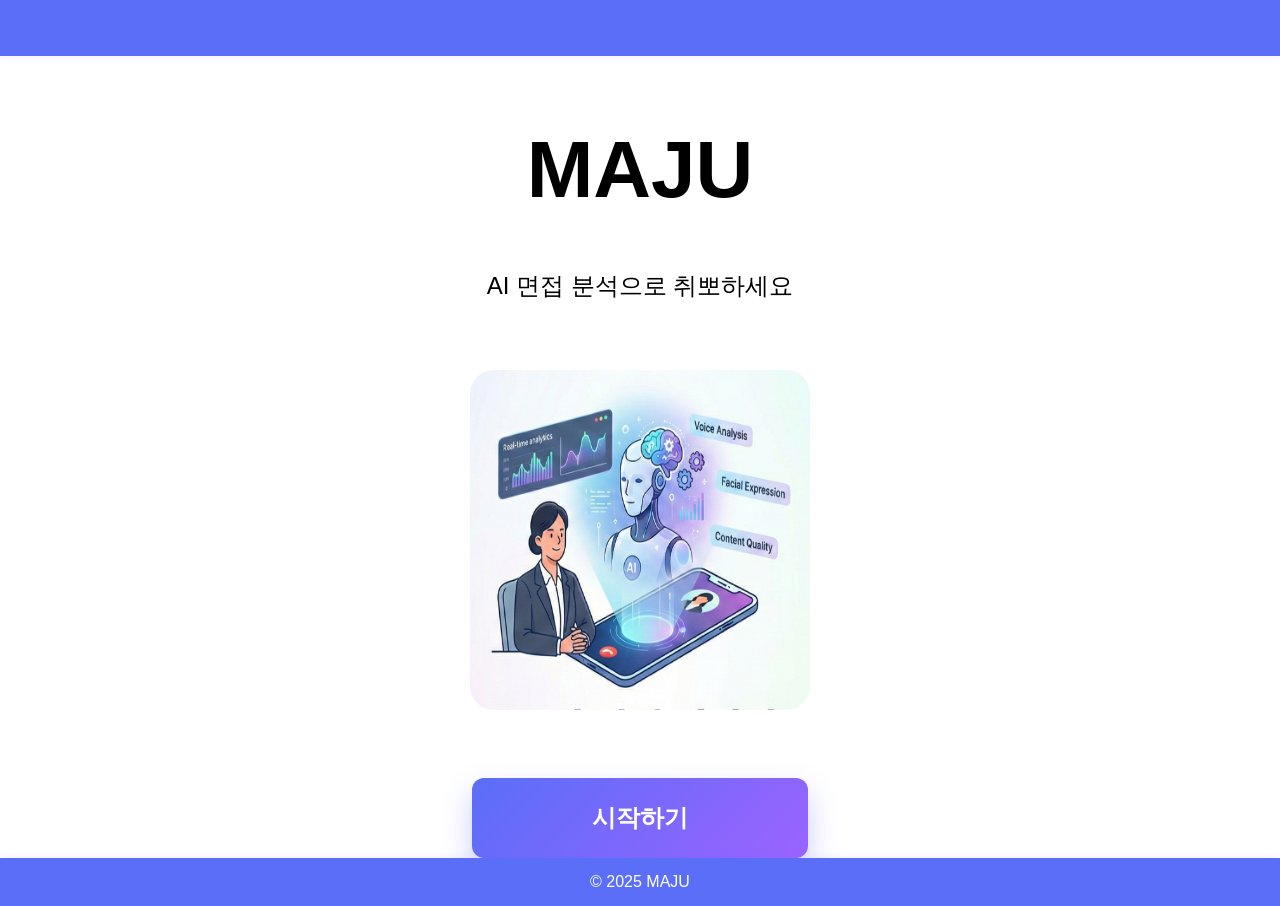
==== front/index.html @ f3dff023 "MAJU_AI면접연습" ====
<!DOCTYPE html>
<html lang="ko">
<head>
    <meta name="viewport" content="width=device-width, initial-scale=1.0">
    <meta charset="UTF-8">
    <title>MAJU</title>
    <style>
        html, body {
            height: 100%;
            margin: 0;
            padding: 0;
            background: #fff;
            font-family: 'Pretendard', -apple-system, BlinkMacSystemFont, 'Segoe UI', sans-serif;
        }
        .app-container {
            min-height: 100vh;
            display: flex;
            flex-direction: column;
        }
        header {
            height: 56px;
            background: #5a6ef8;
            color: #fff;
            display: flex;
            align-items: center;
            justify-content: center;
            box-shadow: 0 2px 8px rgba(90,110,248,0.08);
        }
        main {
            flex: 0.5;
            display: flex;
            /* align-items: center; */
            justify-content: center;
        }
        .main-content {
            width: 100%;
            max-width: 340px;
            margin: 0 auto;
            text-align: center;
            align-items: center;
        }
        .button-group {
            margin-top: 20px;
            display: flex;
            gap: 10px;
            justify-content: center;
        }
        button {
            padding: 1em 5em;
            font-size: 1.5rem;
            font-weight: 600;
            border: none;
            border-radius: 0.5em;
            cursor: pointer;
            transition: transform 0.1s;
            min-width: 140px;
            min-height: 48px;
        }
        button:active {
            transform: translateY(1px);
        }
        .loginButton {
            background: linear-gradient(135deg, #5a6ef8, #9b63ff);
            color: #fff;
            box-shadow: 0 14px 28px rgba(96, 114, 255, 0.35);
        }
        footer {
            height: 48px;
            background: #5a6ef8;
            color: #fff;
            display: flex;
            align-items: center;
            justify-content: center;
            box-shadow: 0 -2px 8px rgba(90,110,248,0.08);
        }
            </style>
        <body>
        <div class="app-container">
            <header>
            </header>
            <main>
                <div class="main-content">
                    <h1 style="margin-top:20%; font-size:5rem;">MAJU</h1>
                    <span style="font-size:1.5rem;">AI 면접 분석으로 취뽀하세요</span>
                    <img src="Gemini_Generated_Image_3r8lyy3r8lyy3r8l.png" alt="MAJU Logo" width="340" height="340" style="display:block; margin:20% auto; border-radius:24px;">
                    <div class="button-group">
                        <button id="login" class="loginButton">시작하기</button>
                    </div>
                </div>
            </main>
            <footer>
                <span style="font-size:1rem;">© 2025 MAJU</span>
            </footer>
        </div>
    <script>
        const login = document.getElementById('login');

        login.addEventListener('click', () => {
            window.location.href = "login.html"
        })
    </script>
</body>
</html>
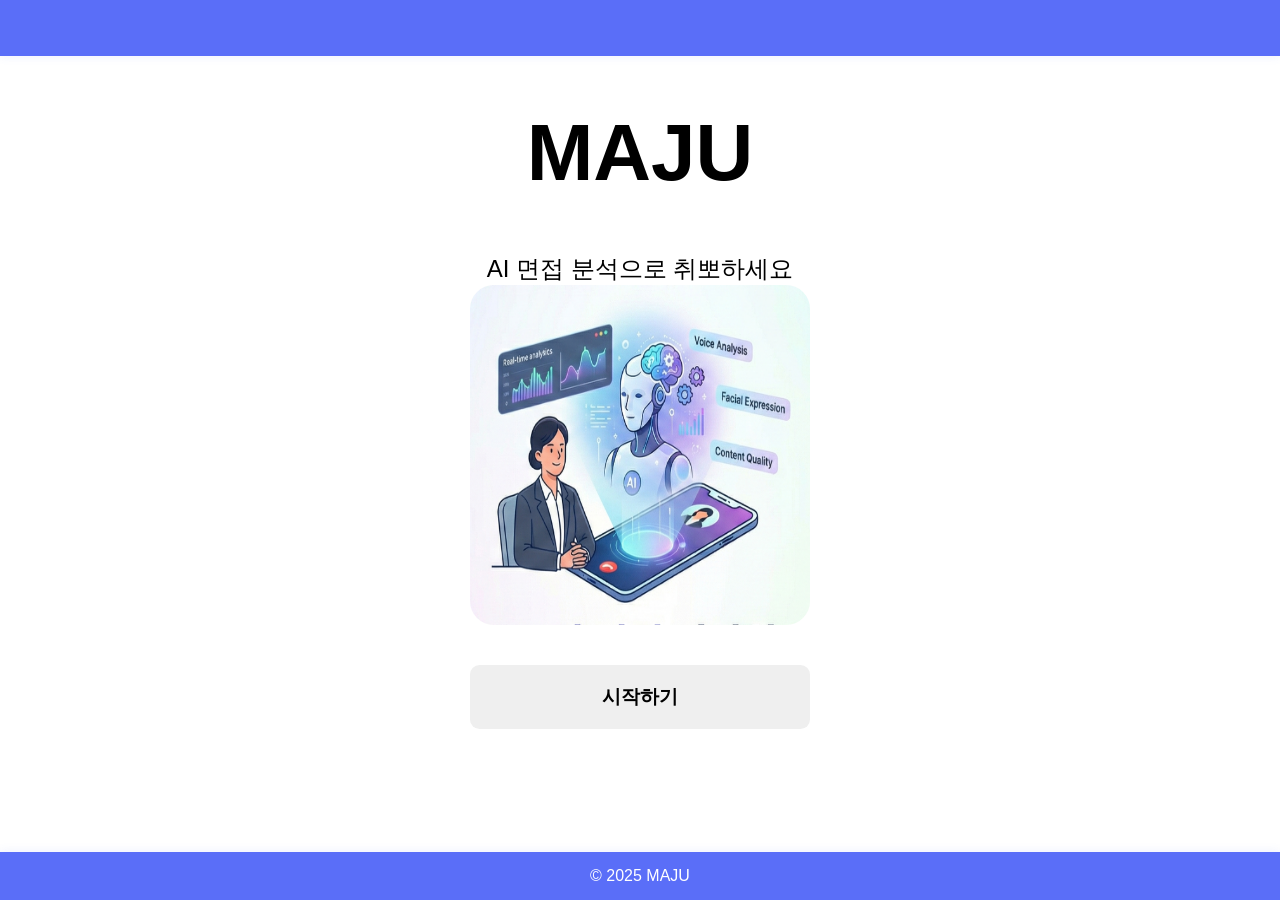
==== commit 7efea4c0: "fix: 레이아웃 정렬 비대칭 수정" ====
--- a/front/index.html
+++ b/front/index.html
@@ -1,103 +1,71 @@
 <!DOCTYPE html>
 <html lang="ko">
-<head>
-    <meta name="viewport" content="width=device-width, initial-scale=1.0">
-    <meta charset="UTF-8">
-    <title>MAJU</title>
-    <style>
-        html, body {
-            height: 100%;
-            margin: 0;
-            padding: 0;
-            background: #fff;
-            font-family: 'Pretendard', -apple-system, BlinkMacSystemFont, 'Segoe UI', sans-serif;
-        }
-        .app-container {
-            min-height: 100vh;
-            display: flex;
-            flex-direction: column;
-        }
-        header {
-            height: 56px;
-            background: #5a6ef8;
-            color: #fff;
-            display: flex;
-            align-items: center;
-            justify-content: center;
-            box-shadow: 0 2px 8px rgba(90,110,248,0.08);
-        }
-        main {
-            flex: 0.5;
-            display: flex;
-            /* align-items: center; */
-            justify-content: center;
-        }
-        .main-content {
-            width: 100%;
-            max-width: 340px;
-            margin: 0 auto;
-            text-align: center;
-            align-items: center;
-        }
-        .button-group {
+    <head>
+        <meta name="viewport" content="width=device-width, initial-scale=1.0">
+        <meta charset="UTF-8">
+        <title>MAJU</title>
+        <link rel="stylesheet" href="index.css">
+        <!-- <style src="index.css"></style> -->
+         <style>
+            h1 {
+                margin-top:15%; 
+                font-size:5rem;
+            }
+            span {
+                font-size: 1.5rem;
+            }
+            img {
+                width: 340px;
+                height: 340px;
+                display: block;
+                border-radius: 24px;
+            }
+            .button-group {
+                margin: 40px 0;
+            }
+            /* .button-group {
             margin-top: 20px;
             display: flex;
             gap: 10px;
             justify-content: center;
-        }
-        button {
-            padding: 1em 5em;
-            font-size: 1.5rem;
-            font-weight: 600;
-            border: none;
-            border-radius: 0.5em;
-            cursor: pointer;
-            transition: transform 0.1s;
-            min-width: 140px;
-            min-height: 48px;
-        }
-        button:active {
-            transform: translateY(1px);
-        }
-        .loginButton {
-            background: linear-gradient(135deg, #5a6ef8, #9b63ff);
-            color: #fff;
-            box-shadow: 0 14px 28px rgba(96, 114, 255, 0.35);
-        }
-        footer {
-            height: 48px;
-            background: #5a6ef8;
-            color: #fff;
-            display: flex;
-            align-items: center;
-            justify-content: center;
-            box-shadow: 0 -2px 8px rgba(90,110,248,0.08);
-        }
-            </style>
-        <body>
+            }
+            button {
+                padding: 1em 5em;
+                font-size: 1.5rem;
+                font-weight: 600;
+                border: none;
+                border-radius: 0.5em;
+                cursor: pointer;
+                transition: transform 0.1s;
+                min-width: 140px;
+                min-height: 48px;
+            }*/
+         </style>
+    </head>
+    <body>
         <div class="app-container">
             <header>
             </header>
             <main>
                 <div class="main-content">
-                    <h1 style="margin-top:20%; font-size:5rem;">MAJU</h1>
-                    <span style="font-size:1.5rem;">AI 면접 분석으로 취뽀하세요</span>
-                    <img src="Gemini_Generated_Image_3r8lyy3r8lyy3r8l.png" alt="MAJU Logo" width="340" height="340" style="display:block; margin:20% auto; border-radius:24px;">
+                    <h1>MAJU</h1>
+                    <span>AI 면접 분석으로 취뽀하세요</span>
+                    <img src="./asset/Gemini_Generated_Image_3r8lyy3r8lyy3r8l.png" alt="MAJU Logo" ">
                     <div class="button-group">
                         <button id="login" class="loginButton">시작하기</button>
                     </div>
                 </div>
             </main>
             <footer>
-                <span style="font-size:1rem;">© 2025 MAJU</span>
+                <span>© 2025 MAJU</span>
             </footer>
         </div>
-    <script>
-        const login = document.getElementById('login');
+        <script>
+            const login = document.getElementById('login');
 
-        login.addEventListener('click', () => {
-            window.location.href = "login.html"
-        })
-    </script>
-</body>
+            login.addEventListener('click', () => {
+                window.location.href = "login.html"
+            })
+        </script>
+    </body>
 </html>
--- a/front/index.css
+++ b/front/index.css
@@ -0,0 +1,159 @@
+    html, body {
+        height: 100%;
+        margin: 0;
+        padding: 0;
+        background: #fff;
+        font-family: 'Pretendard', -apple-system, BlinkMacSystemFont, 'Segoe UI', sans-serif;
+        overflow-x: hidden;
+    }
+
+    .app-container {
+        min-height: 100vh;
+        display: flex;
+        flex-direction: column;
+    }
+
+    header {
+        height: 56px;
+        background: #5a6ef8;
+        color: #fff;
+        display: flex;
+        align-items: center;
+        justify-content: center;
+        box-shadow: 0 2px 8px rgba(90,110,248,0.08);
+    }
+
+    .back {
+        display: flex;
+        justify-content: flex-start;
+        margin-bottom: 0;
+    } 
+
+    .back-button {
+        background: none;
+        border: none;
+        font-size: 1rem;
+        cursor: pointer;
+        /* padding: 7%; */
+        color: #333;
+        transition: color 0.2s;
+        flex-shrink: 0;
+    }
+    
+    .back-button:hover {
+        color: #667eea;
+    }
+
+    main {
+        flex: 1;
+        display: flex;
+        /* align-items: center; */
+        justify-content: center;
+        /* padding-bottom: 10%; */
+    }
+
+    .main-content {
+        width: 100%;
+        max-width: 340px;
+        /* margin: auto; */
+        text-align: center;
+        align-items: center;
+    }
+
+    h2 {
+        font-size: 2.5rem;
+        margin-bottom: 5vh;
+        width: 100%;
+        display: flex;
+        justify-content: flex-start;
+    }
+
+    .form-group {
+        margin-top: 20px;
+        display: flex;
+        flex-direction: column;
+        gap: 6px;
+        text-align: left;
+    }
+
+    label {
+        font-size: 0.95rem;
+        color: #5b6178;
+        margin-bottom: 5px;
+    }
+
+    input {
+        border: 1px solid #dfe6ff;
+        border-radius: 12px;
+        padding: 12px 14px;
+        font-size: 1.1rem;
+        transition: border 0.2s ease, box-shadow 0.2s ease;
+    }
+
+    input:focus {
+        outline: none;
+        border-color: #5a6ef8;
+        box-shadow: 0 0 0 3px rgba(90, 110, 248, 0.2);
+    }
+
+    .button-group {
+        margin-top: 40px;
+        display: flex;
+        flex-direction: column;
+        gap: 16px;
+    }
+
+    button {
+        border: none;
+        border-radius: 0.5em;
+        padding: 1em 2em;
+        font-size: 1.2rem;
+        font-weight: 600;
+        cursor: pointer;
+        transition: transform 0.1s, box-shadow 0.15s;
+        min-width: 140px;
+        min-height: 48px;
+    }
+    
+    button:active {
+        transform: translateY(1px);
+    }
+
+    .status-box {
+        width: 100%;
+        min-height: 48px;
+        display: flex;
+        box-sizing: border-box;
+        padding: 0 10px;
+        margin-top: 10px;
+        margin-bottom: 20px;
+    }
+
+    .status {
+        width: 100%;
+        font-size: 0.95rem;
+        color: #6b7280;
+        word-break: break-all;
+    }
+    
+    .status.error {
+        color: #e74c3c;
+    }
+
+    .status.success {
+        color: #2ecc71;
+    }
+
+    footer {
+        height: 48px;
+        background: #5a6ef8;
+        color: #fff;
+        display: flex;
+        align-items: center;
+        justify-content: center;
+        box-shadow: 0 -2px 8px rgba(90,110,248,0.08);
+    }
+
+    footer span {
+        font-size: 1rem;
+    }
